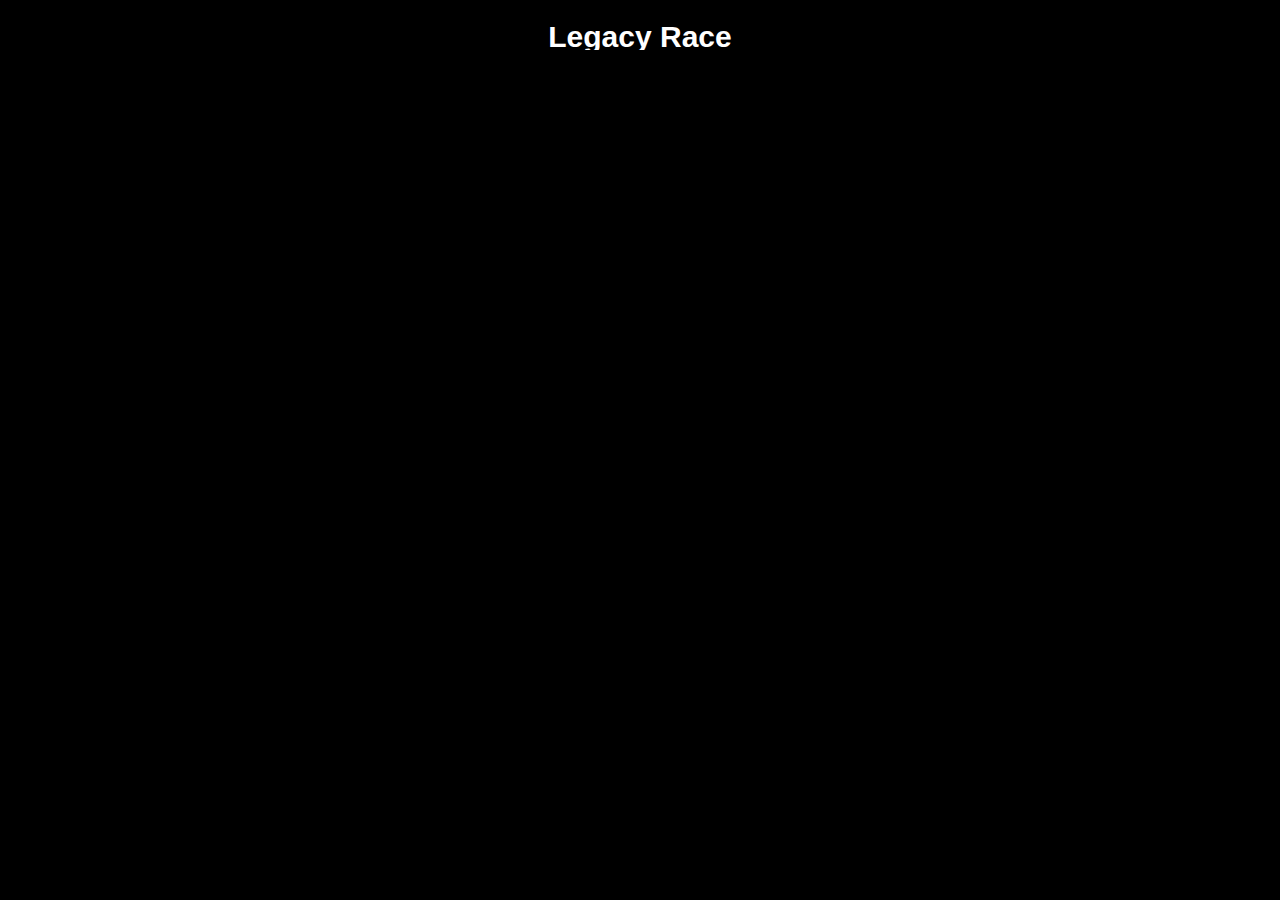
==== SMJJ/index.html @ 52b743e2 "init commit" ====
<!DOCTYPE html>
<html lang="en">
<head>
	<meta charset="UTF-8" />
	<title>Phaser Bootstrap</title>
	<script type="text/javascript" src="../phaser.min.js"></script>
	<script type="text/javascript" src="js/main.js"></script>
	<link rel="stylesheet" type="text/css" href="css/styles.css">
</head>
<body>
	<center><h1>Legacy Race</h1></center>
</body>
</html>
---- SMJJ/css/styles.css ----
body {
		background-color: black;
		font-family: Helvetica;
	}

	h1{
		font-size: 30px;
		color: white;
	}
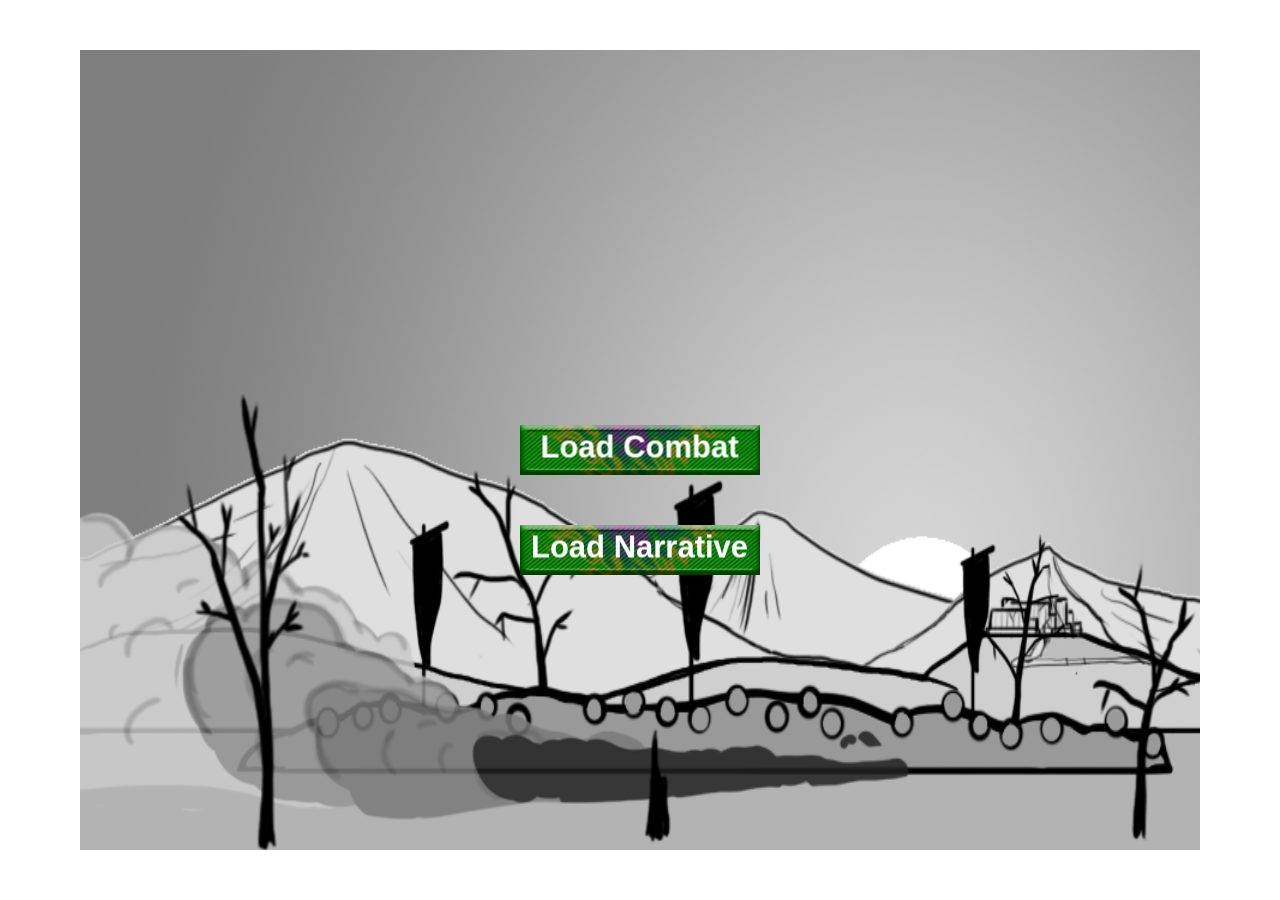
==== commit b0204d2e: "Got point and click working, no restriction" ====
--- a/SMJJ/index.html
+++ b/SMJJ/index.html
@@ -5,6 +5,9 @@
 	<title>Phaser Bootstrap</title>
 	<script type="text/javascript" src="../phaser.min.js"></script>
 	<script type="text/javascript" src="js/main.js"></script>
+	<script type="text/javascript" src="js/Player.js"></script>
+	<script type="text/javascript" src="js/Mapp.js"></script>
+
 	<link rel="stylesheet" type="text/css" href="css/styles.css">
 </head>
 <body>
--- a/SMJJ/css/styles.css
+++ b/SMJJ/css/styles.css
@@ -1,6 +1,6 @@
 
 	body {
-		background-color: black;
+		background-color: white;
 		font-family: Helvetica;
 	}
 
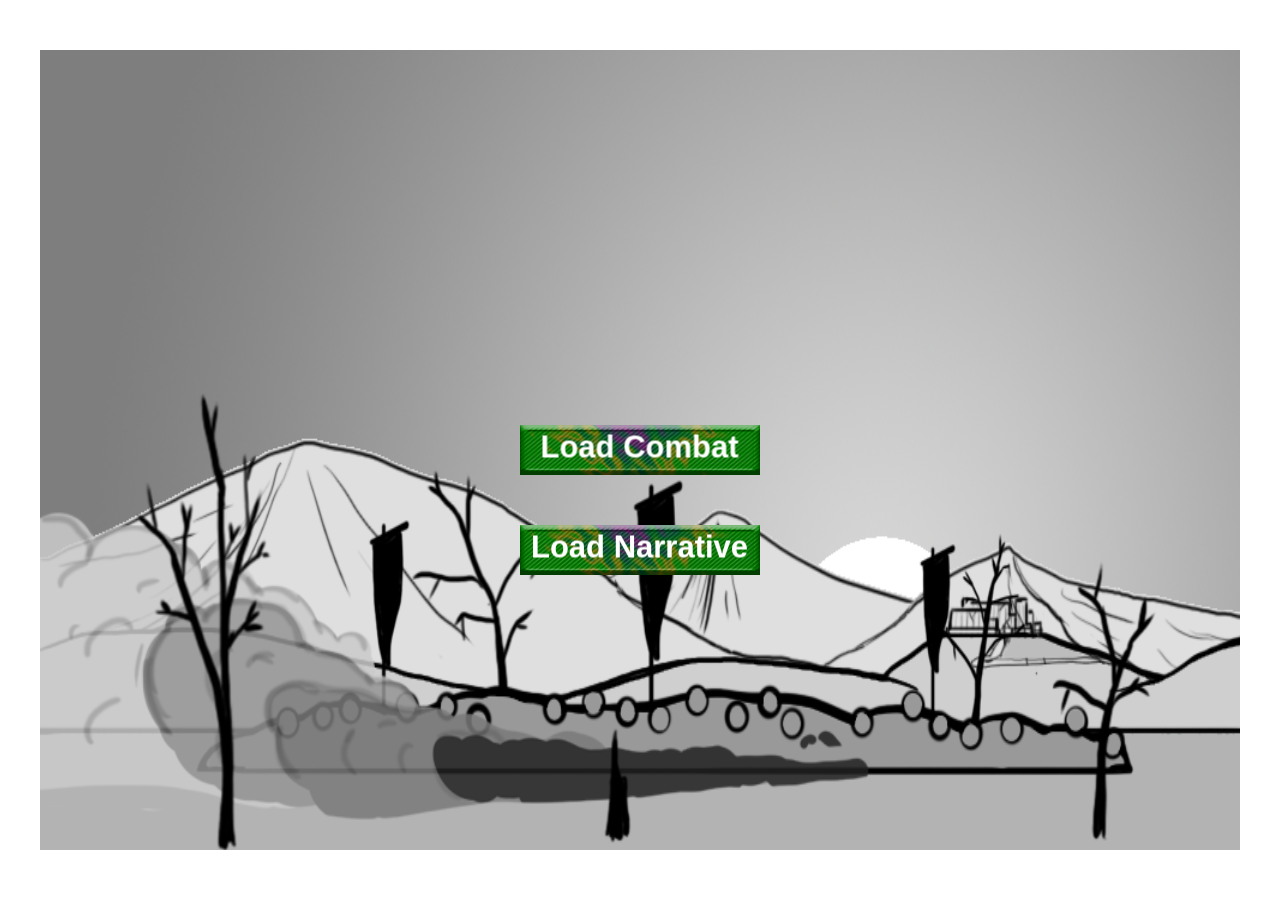
==== commit bcab56f6: "Merge Conflict resolved...Note update changes before switching to laptop in future..." ====
--- a/SMJJ/index.html
+++ b/SMJJ/index.html
@@ -5,8 +5,10 @@
 	<title>Phaser Bootstrap</title>
 	<script type="text/javascript" src="../phaser.min.js"></script>
 	<script type="text/javascript" src="js/main.js"></script>
-	<script type="text/javascript" src="js/Player.js"></script>
+	<script type="text/javascript" src="js/PlayerUnit.js"></script>
+	<script type="text/javascript" src="js/EnemyUnit.js"></script>
 	<script type="text/javascript" src="js/Mapp.js"></script>
+
 
 	<link rel="stylesheet" type="text/css" href="css/styles.css">
 </head>
